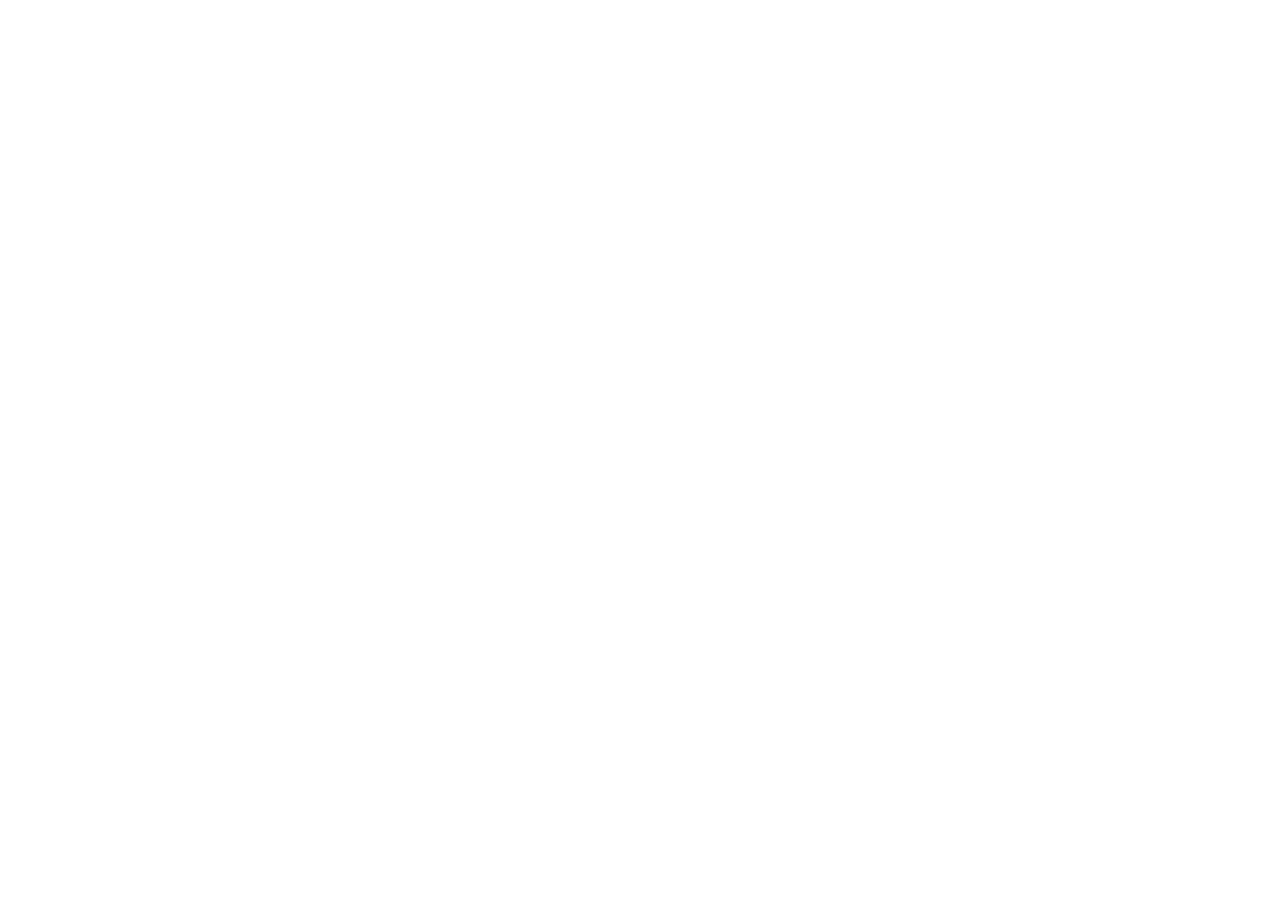
==== authorization.html @ 09deff07 "Blank page" ====
<!DOCTYPE html>
<html lang="en">
<head>
    <meta charset="UTF-8"/>
    <meta name="viewport" content="width=device-width, initial-scale=1.0">
    <title>Страница входа</title>
    <link rel="stylesheet" href="styles.css"/>
</head>
 <body>
  <!-- <div class="container">
    <div class="add-form">
      <p class="heading">Форма входа</p>
        <div class="input">
          <input type="text" id="login-input" class="add-form-input" placeholder="Введите логин" />
          <input
            type="text"
            id="password-input"
            class="add-form-input"
            placeholder="Введите пароль"
          />
        </div>
        <br />
        <button class="add-form-login-button" id="login-button">Войти</button>
        <br />
        <a href="registration.html" class="link">Зарегистрироваться</a>
      </div>
      </div> -->
    <div id="app"></div>
</body> 
<script type="module" src="./loginSkript.js"></script>
</html>
---- styles.css ----
body {
    margin: 0;
  }

  .container {
    font-family: Helvetica;
    color: #ffffff;
    display: flex;
    flex-direction: column;
    align-items: center;
    padding-top: 80px;
    padding-bottom: 200px;
    background: #202020;
    min-height: 100vh;
  }

  .comments,
  .comment {
    margin: 0;
    padding: 0;
    list-style: none;
  }

  .comment,
  .add-form {
    width: 596px;
    box-sizing: border-box;
    background: radial-gradient(
      75.42% 75.42% at 50% 42.37%,
      rgba(53, 53, 53, 0) 22.92%,
      #7334ea 100%
    );
    filter: drop-shadow(0px 20px 67px rgba(0, 0, 0, 0.08));
    border-radius: 20px;
  }

  .comments {
    display: flex;
    flex-direction: column;
    gap: 24px;
  }

  .comment {
    padding: 48px;
  }

  .comment-header {
    font-size: 16px;
    display: flex;
    justify-content: space-between;
  }

  .comment-footer {
    display: flex;
    justify-content: flex-end;
  }

  .comment-body {
    margin-top: 32px;
    margin-bottom: 32px;
  }

  .comment-text {
    font-size: 32px;
  }

  .likes {
    display: flex;
    align-items: center;
  }

  .like-button {
    all: unset;
    cursor: pointer;
  }

  .likes-counter {
    font-size: 26px;
    margin-right: 8px;
  }

  .like-button {
    margin-left: 10px;
    background-image: url("data:image/svg+xml,%3Csvg width='22' height='20' viewBox='0 0 22 20' fill='none' xmlns='http://www.w3.org/2000/svg' %3E%3Cpath d='M11.11 16.9482L11 17.0572L10.879 16.9482C5.654 12.2507 2.2 9.14441 2.2 5.99455C2.2 3.81471 3.85 2.17984 6.05 2.17984C7.744 2.17984 9.394 3.26975 9.977 4.75204H12.023C12.606 3.26975 14.256 2.17984 15.95 2.17984C18.15 2.17984 19.8 3.81471 19.8 5.99455C19.8 9.14441 16.346 12.2507 11.11 16.9482ZM15.95 0C14.036 0 12.199 0.882834 11 2.26703C9.801 0.882834 7.964 0 6.05 0C2.662 0 0 2.6267 0 5.99455C0 10.1035 3.74 13.4714 9.405 18.5613L11 20L12.595 18.5613C18.26 13.4714 22 10.1035 22 5.99455C22 2.6267 19.338 0 15.95 0Z' fill='%23BCEC30' /%3E%3C/svg%3E");
    background-repeat: no-repeat;
    width: 22px;
    height: 22px;
  }

  .-active-like {
    background-image: url("data:image/svg+xml,%3Csvg width='22' height='20' viewBox='0 0 22 20' fill='none' xmlns='http://www.w3.org/2000/svg'%3E%3Cpath d='M15.95 0C14.036 0 12.199 0.882834 11 2.26703C9.801 0.882834 7.964 0 6.05 0C2.662 0 0 2.6267 0 5.99455C0 10.1035 3.74 13.4714 9.405 18.5613L11 20L12.595 18.5613C18.26 13.4714 22 10.1035 22 5.99455C22 2.6267 19.338 0 15.95 0Z' fill='%23BCEC30'/%3E%3C/svg%3E");
  }

  .add-form {
    padding: 20px;
    margin-top: 48px;
    display: flex;
    flex-direction: column;
  }

  .add-form-name,
  .add-form-text {
    font-size: 16px;
    font-family: Helvetica;
    border-radius: 8px;
    border: none;
  }

  .add-form-name {
    width: 300px;
    padding: 11px 22px;
  }

  .add-form-text {
    margin-top: 12px;
    padding: 22px;
    resize: none;
  }

  .add-form-row {
    display: flex;
    justify-content: space-between;
  }

  .add-form-button {
    margin-top: 24px;
    font-size: 24px;
    padding: 10px 20px;
    background-color: #bcec30;
    border: none;
    border-radius: 18px;
    cursor: pointer;
  }

  .add-form-button:hover {
    opacity: 0.9;
  }
	.error {
		background-color: #893737;
		opacity: 0.7;
	}
	.error::placeholder {
		color: #ffffff;
	}
	.gray {
		background-color: rgb(112, 112, 112);
	}
	.gray-delete {
		background-color: rgb(112, 112, 112);;
	}
	.hide {
		display: none;
	}
	.heading {
		font-size: 20px;
	}
	.input {
		display: flex;
		flex-direction: column;
		align-items: stretch;
	}
	.add-form-input {
		font-size: 16px;
		font-family: Helvetica;
		border-radius: 8px;
		border: none;
		padding: 11px 22px;
		margin-top: 12px;
	}
	.add-form-login-button {
		font-size: 20px;
		padding: 10px 20px;
		background-color: #bcec30;
		border: none;
		border-radius: 18px;
		cursor: pointer;
	}
	.link {
		text-decoration: underline;
		color: aliceblue;
		font-size: 20px;
		text-align: center;
	}
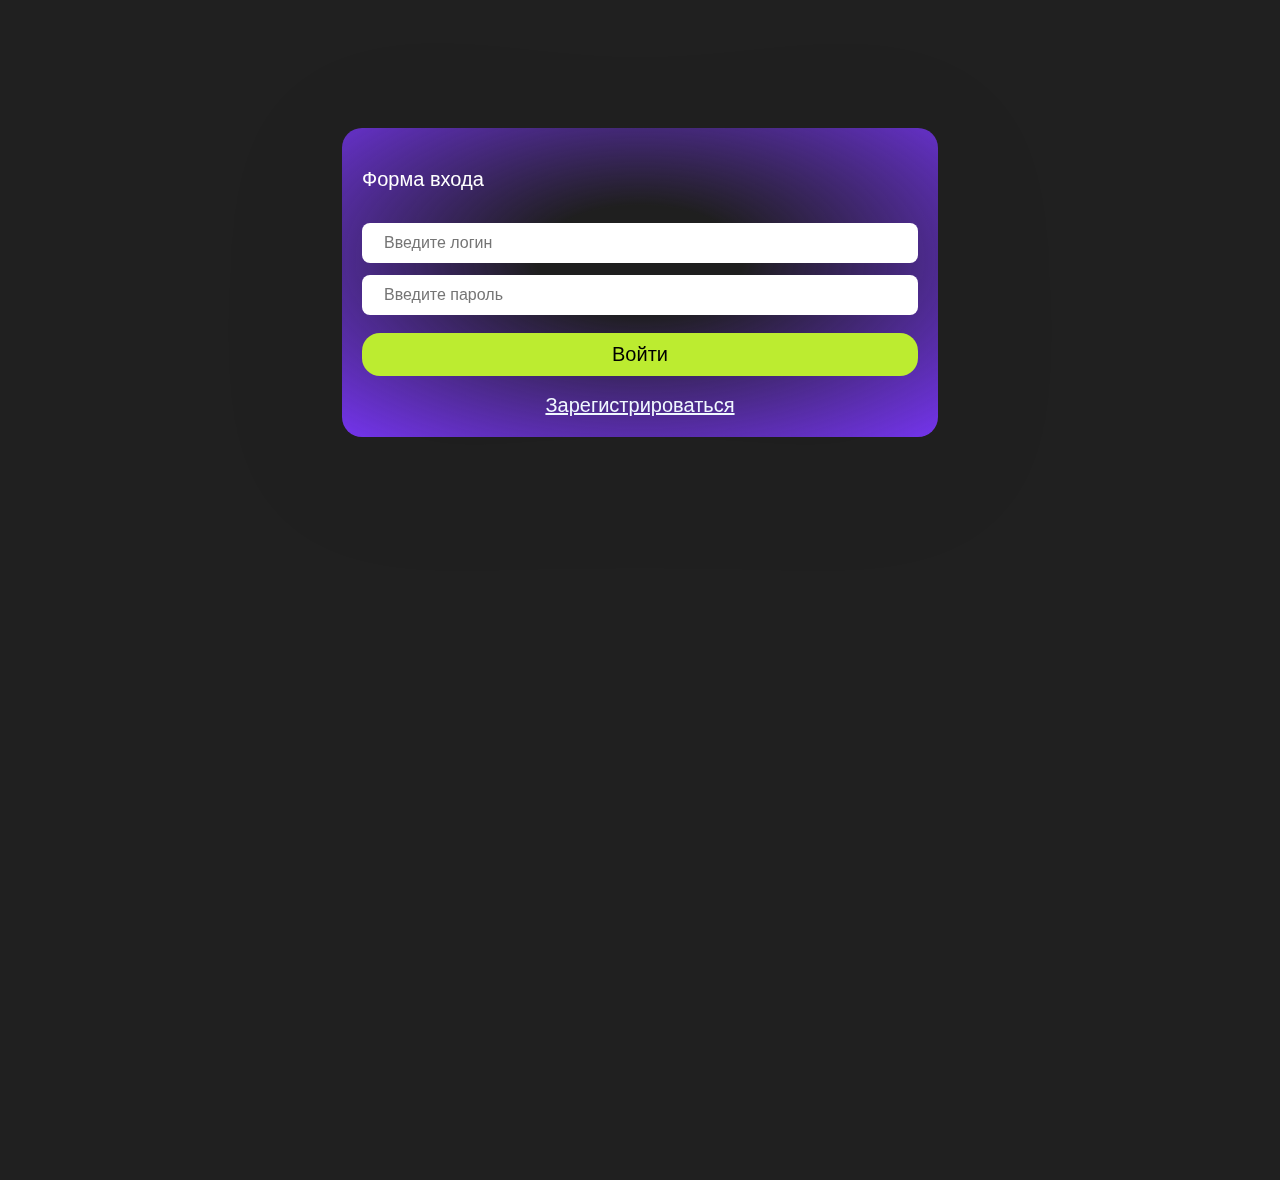
==== commit b2bc8097: "error empty element" ====
--- a/authorization.html
+++ b/authorization.html
@@ -27,5 +27,5 @@
       </div> -->
     <div id="app"></div>
 </body> 
-<script type="module" src="./loginSkript.js"></script>
+<script type="module" src="./main.js"></script>
 </html>